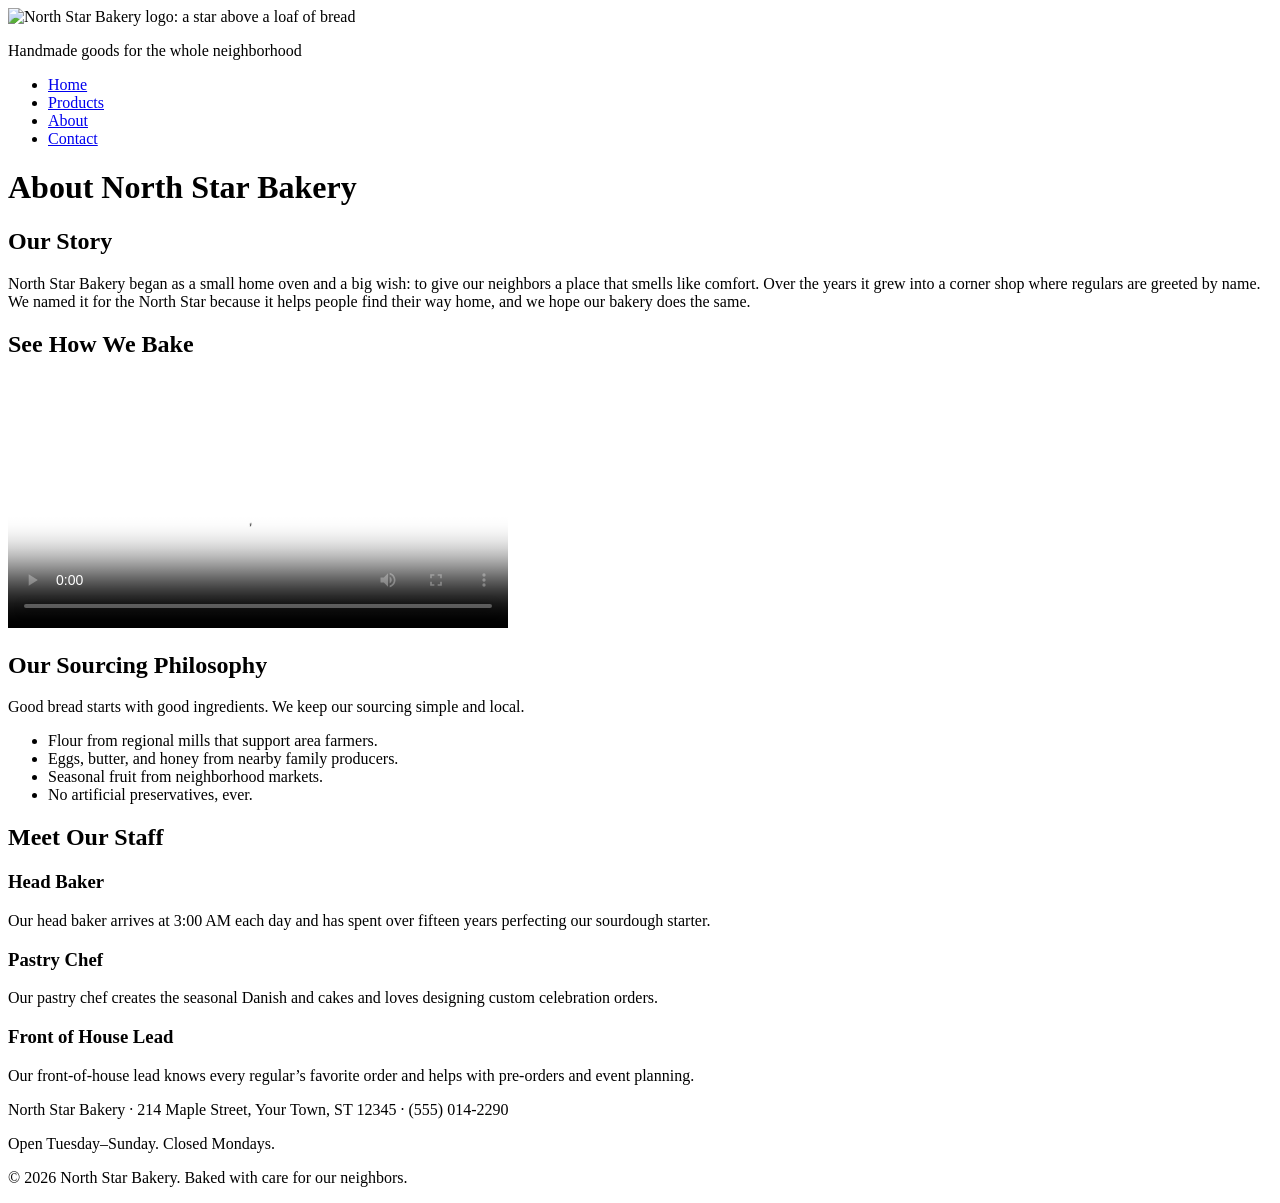
==== about.html @ d352a1f2 "Add files via upload" ====
<!DOCTYPE html>
<html lang="en">
<head>
  <meta charset="UTF-8">
  <meta name="viewport" content="width=device-width, initial-scale=1.0">
  <meta name="description" content="Learn the story, sourcing philosophy, and team behind North Star Bakery.">
  <title>North Star Bakery | About</title>
</head>
<body>
  <header>
    <img src="images/bakery-logo.png" alt="North Star Bakery logo: a star above a loaf of bread" width="120">
    <p>Handmade goods for the whole neighborhood</p>
    <nav aria-label="Main navigation">
      <ul>
        <li><a href="index.html">Home</a></li>
        <li><a href="products.html">Products</a></li>
        <li><a href="about.html" aria-current="page">About</a></li>
        <li><a href="contact.html">Contact</a></li>
      </ul>
    </nav>
  </header>

  <main>
    <h1>About North Star Bakery</h1>

    <section>
      <h2>Our Story</h2>
      <p>North Star Bakery began as a small home oven and a big wish: to give our neighbors a place that smells like comfort. Over the years it grew into a corner shop where regulars are greeted by name. We named it for the North Star because it helps people find their way home, and we hope our bakery does the same.</p>
    </section>

    <section>
      <h2>See How We Bake</h2>
      <video controls width="500" poster="images/bakery-storefront.jpg">
        <source src="media/bakery-behind-scenes.mp4" type="video/mp4">
        Your browser does not support the video element. In this short behind-the-scenes video, our bakers shape dough and load the ovens before sunrise.
      </video>
    </section>

    <section>
      <h2>Our Sourcing Philosophy</h2>
      <p>Good bread starts with good ingredients. We keep our sourcing simple and local.</p>
      <ul>
        <li>Flour from regional mills that support area farmers.</li>
        <li>Eggs, butter, and honey from nearby family producers.</li>
        <li>Seasonal fruit from neighborhood markets.</li>
        <li>No artificial preservatives, ever.</li>
      </ul>
    </section>

    <section>
      <h2>Meet Our Staff</h2>
      <h3>Head Baker</h3>
      <p>Our head baker arrives at 3:00 AM each day and has spent over fifteen years perfecting our sourdough starter.</p>
      <h3>Pastry Chef</h3>
      <p>Our pastry chef creates the seasonal Danish and cakes and loves designing custom celebration orders.</p>
      <h3>Front of House Lead</h3>
      <p>Our front-of-house lead knows every regular&rsquo;s favorite order and helps with pre-orders and event planning.</p>
    </section>
  </main>

  <footer>
    <p>North Star Bakery &middot; 214 Maple Street, Your Town, ST 12345 &middot; (555) 014-2290</p>
    <p>Open Tuesday&ndash;Sunday. Closed Mondays.</p>
    <p>&copy; 2026 North Star Bakery. Baked with care for our neighbors.</p>
  </footer>
</body>
</html>
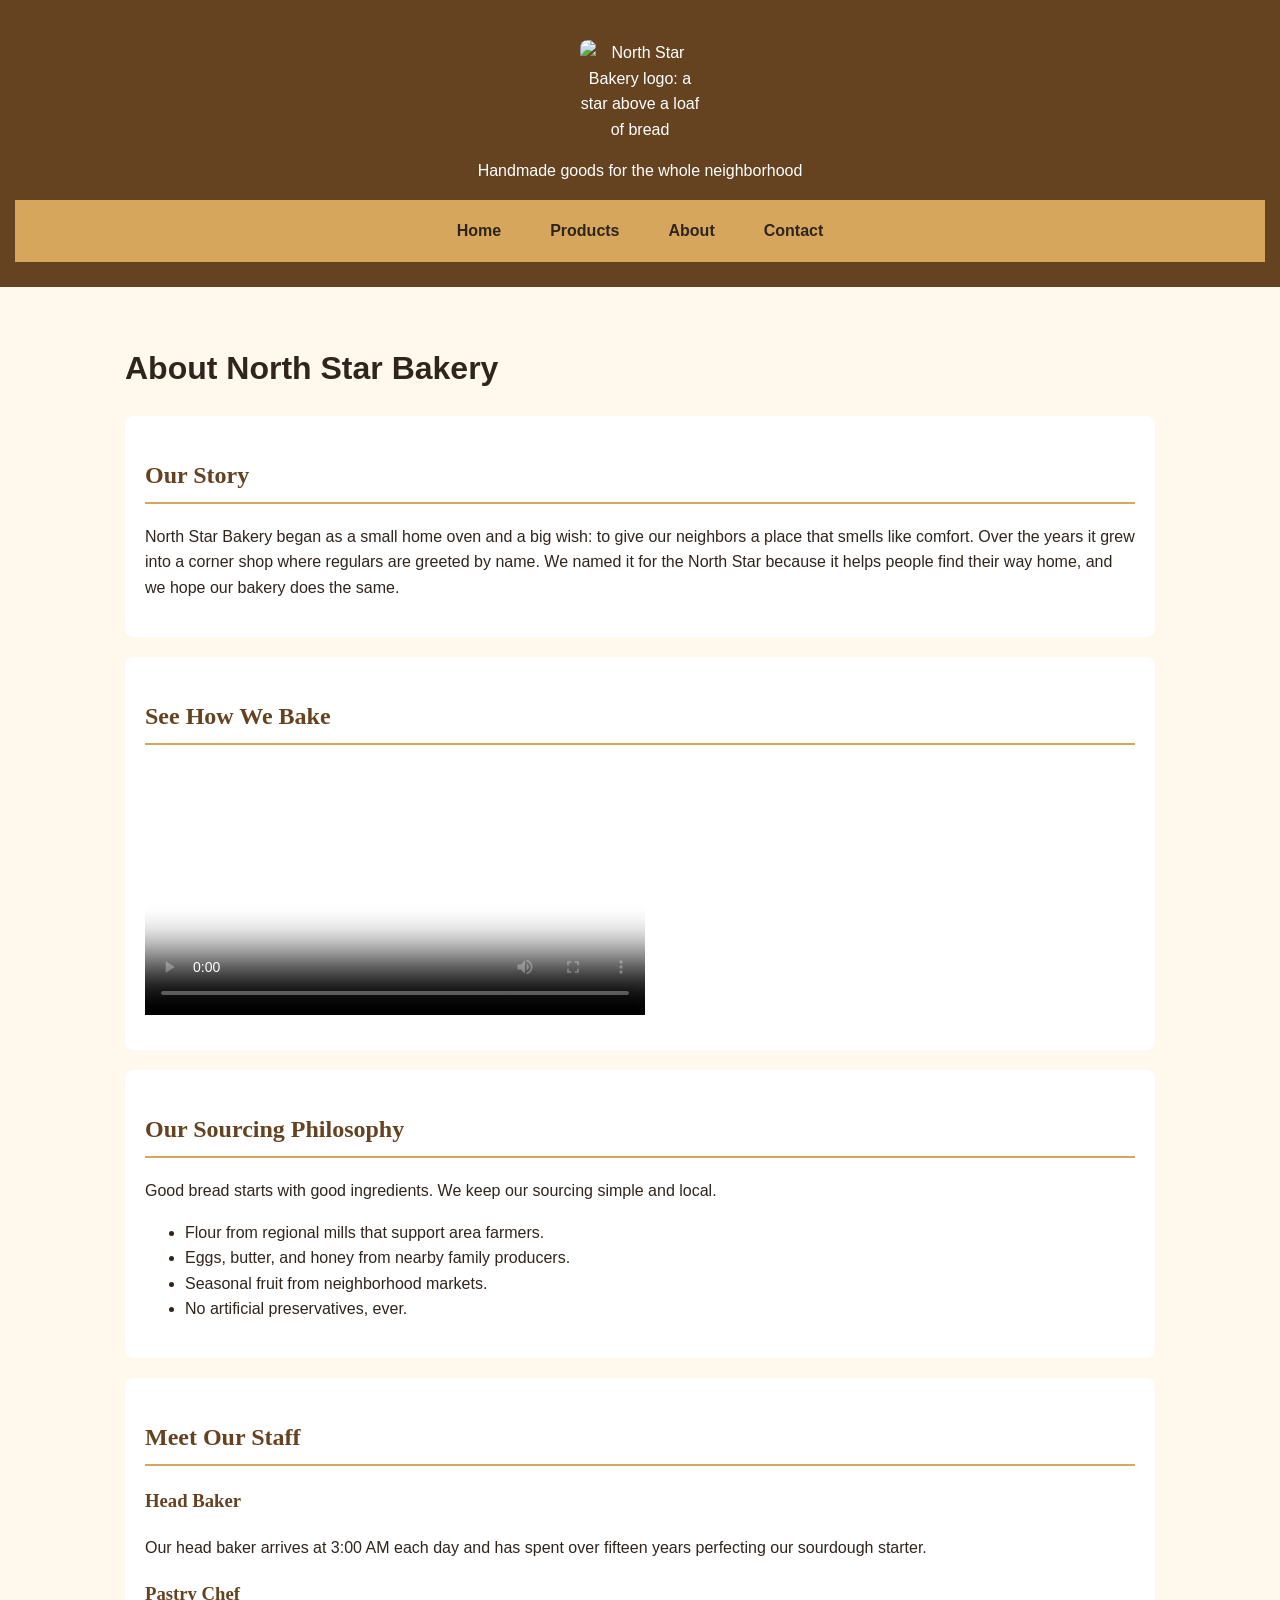
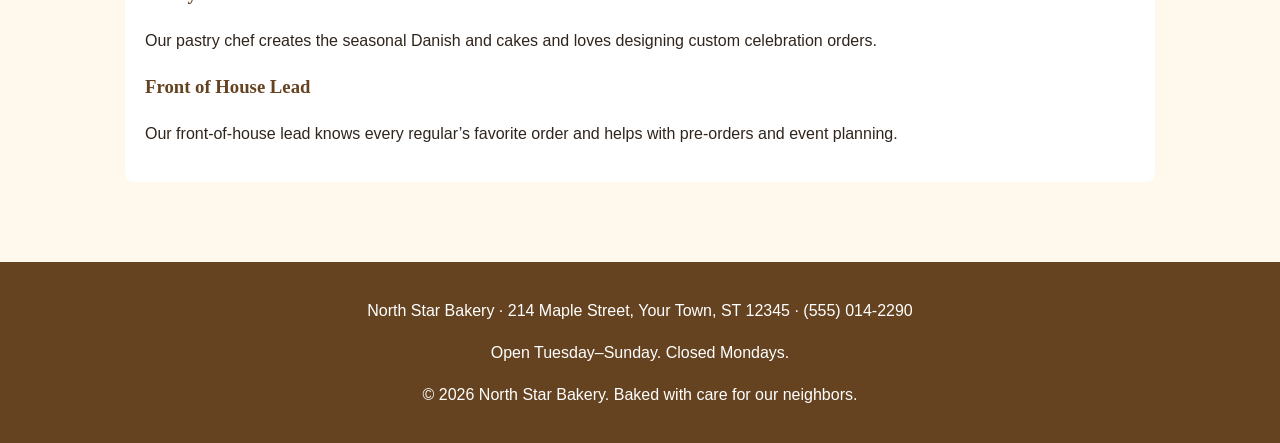
==== commit 23b3826d: "Update about.html" ====
--- a/about.html
+++ b/about.html
@@ -5,6 +5,7 @@
   <meta name="viewport" content="width=device-width, initial-scale=1.0">
   <meta name="description" content="Learn the story, sourcing philosophy, and team behind North Star Bakery.">
   <title>North Star Bakery | About</title>
+  <link rel="stylesheet" href="styles.css">
 </head>
 <body>
   <header>
--- a/styles.css
+++ b/styles.css
@@ -0,0 +1,220 @@
+
+/* North Star Bakery Visual Design System */
+
+/* Main website colors and fonts */
+:root {
+    --cream: #fff8ed;
+    --brown: #654321;
+    --gold: #d6a65c;
+    --dark: #30251d;
+    
+    --heading-font: Georgia, serif;
+    --body-font: Arial, sans-serif;
+}
+
+/* General page styles */
+* {
+    box-sizing: border-box;
+}
+
+body {
+    margin: 0;
+    padding: 0;
+    background-color: var(--cream);
+    color: var(--dark);
+    font-family: var(--body-font);
+    font-size: 16px;
+    line-height: 1.6;
+}
+
+/* Header */
+header {
+    background-color: var(--brown);
+    color: white;
+    text-align: center;
+    padding: 25px 15px;
+}
+
+header h1 {
+    font-family: var(--heading-font);
+    margin: 0;
+    font-size: 2rem;
+}
+
+/* Navigation */
+nav {
+    background-color: var(--gold);
+    padding: 10px;
+}
+
+nav ul {
+    display: flex;
+    flex-direction: column;
+    align-items: center;
+    gap: 10px;
+    list-style: none;
+    margin: 0;
+    padding: 0;
+}
+
+nav a {
+    color: var(--dark);
+    text-decoration: none;
+    font-weight: bold;
+    padding: 8px 12px;
+    display: block;
+}
+
+nav a:hover,
+nav a:focus {
+    background-color: var(--brown);
+    color: white;
+    border-radius: 5px;
+}
+
+/* Main content */
+main {
+    width: 100%;
+    max-width: 1100px;
+    margin: 0 auto;
+    padding: 20px;
+}
+
+section {
+    background-color: white;
+    margin-bottom: 20px;
+    padding: 20px;
+    border-radius: 8px;
+}
+
+h2,
+h3 {
+    color: var(--brown);
+    font-family: var(--heading-font);
+}
+
+h2 {
+    border-bottom: 2px solid var(--gold);
+    padding-bottom: 8px;
+}
+
+/* Images and gallery */
+img {
+    display: block;
+    max-width: 100%;
+    height: auto;
+    margin: 15px auto;
+    border-radius: 8px;
+}
+
+figure {
+    margin: 20px 0;
+    text-align: center;
+}
+
+figcaption {
+    color: var(--brown);
+    font-style: italic;
+    padding: 8px;
+}
+
+/* Audio and video */
+audio,
+video {
+    display: block;
+    max-width: 100%;
+    margin: 15px 0;
+}
+
+/* Forms */
+form {
+    max-width: 650px;
+    margin: 0 auto;
+}
+
+fieldset {
+    border: 2px solid var(--gold);
+    border-radius: 8px;
+    padding: 20px;
+    margin-bottom: 20px;
+}
+
+legend {
+    color: var(--brown);
+    font-weight: bold;
+    padding: 0 8px;
+}
+
+label {
+    display: block;
+    margin-top: 12px;
+    font-weight: bold;
+}
+
+input,
+select,
+textarea {
+    width: 100%;
+    padding: 10px;
+    margin-top: 5px;
+    border: 1px solid #999;
+    border-radius: 5px;
+    font: inherit;
+}
+
+button,
+input[type="submit"] {
+    background-color: var(--brown);
+    color: white;
+    border: none;
+    padding: 12px 20px;
+    margin-top: 15px;
+    border-radius: 5px;
+    cursor: pointer;
+    font-weight: bold;
+}
+
+button:hover,
+input[type="submit"]:hover {
+    background-color: var(--gold);
+    color: var(--dark);
+}
+
+/* Footer */
+footer {
+    background-color: var(--brown);
+    color: white;
+    text-align: center;
+    padding: 20px;
+    margin-top: 25px;
+}
+
+/* Responsive layout for tablets and larger screens */
+@media (min-width: 700px) {
+    header h1 {
+        font-size: 2.7rem;
+    }
+
+    nav ul {
+        flex-direction: row;
+        justify-content: center;
+        gap: 25px;
+    }
+
+    main {
+        padding: 35px;
+    }
+
+    /* Arrange gallery figures side by side */
+    .gallery {
+        display: flex;
+        flex-wrap: wrap;
+        justify-content: center;
+        gap: 20px;
+    }
+
+    .gallery figure {
+        flex: 1 1 250px;
+        max-width: 320px;
+    }
+}
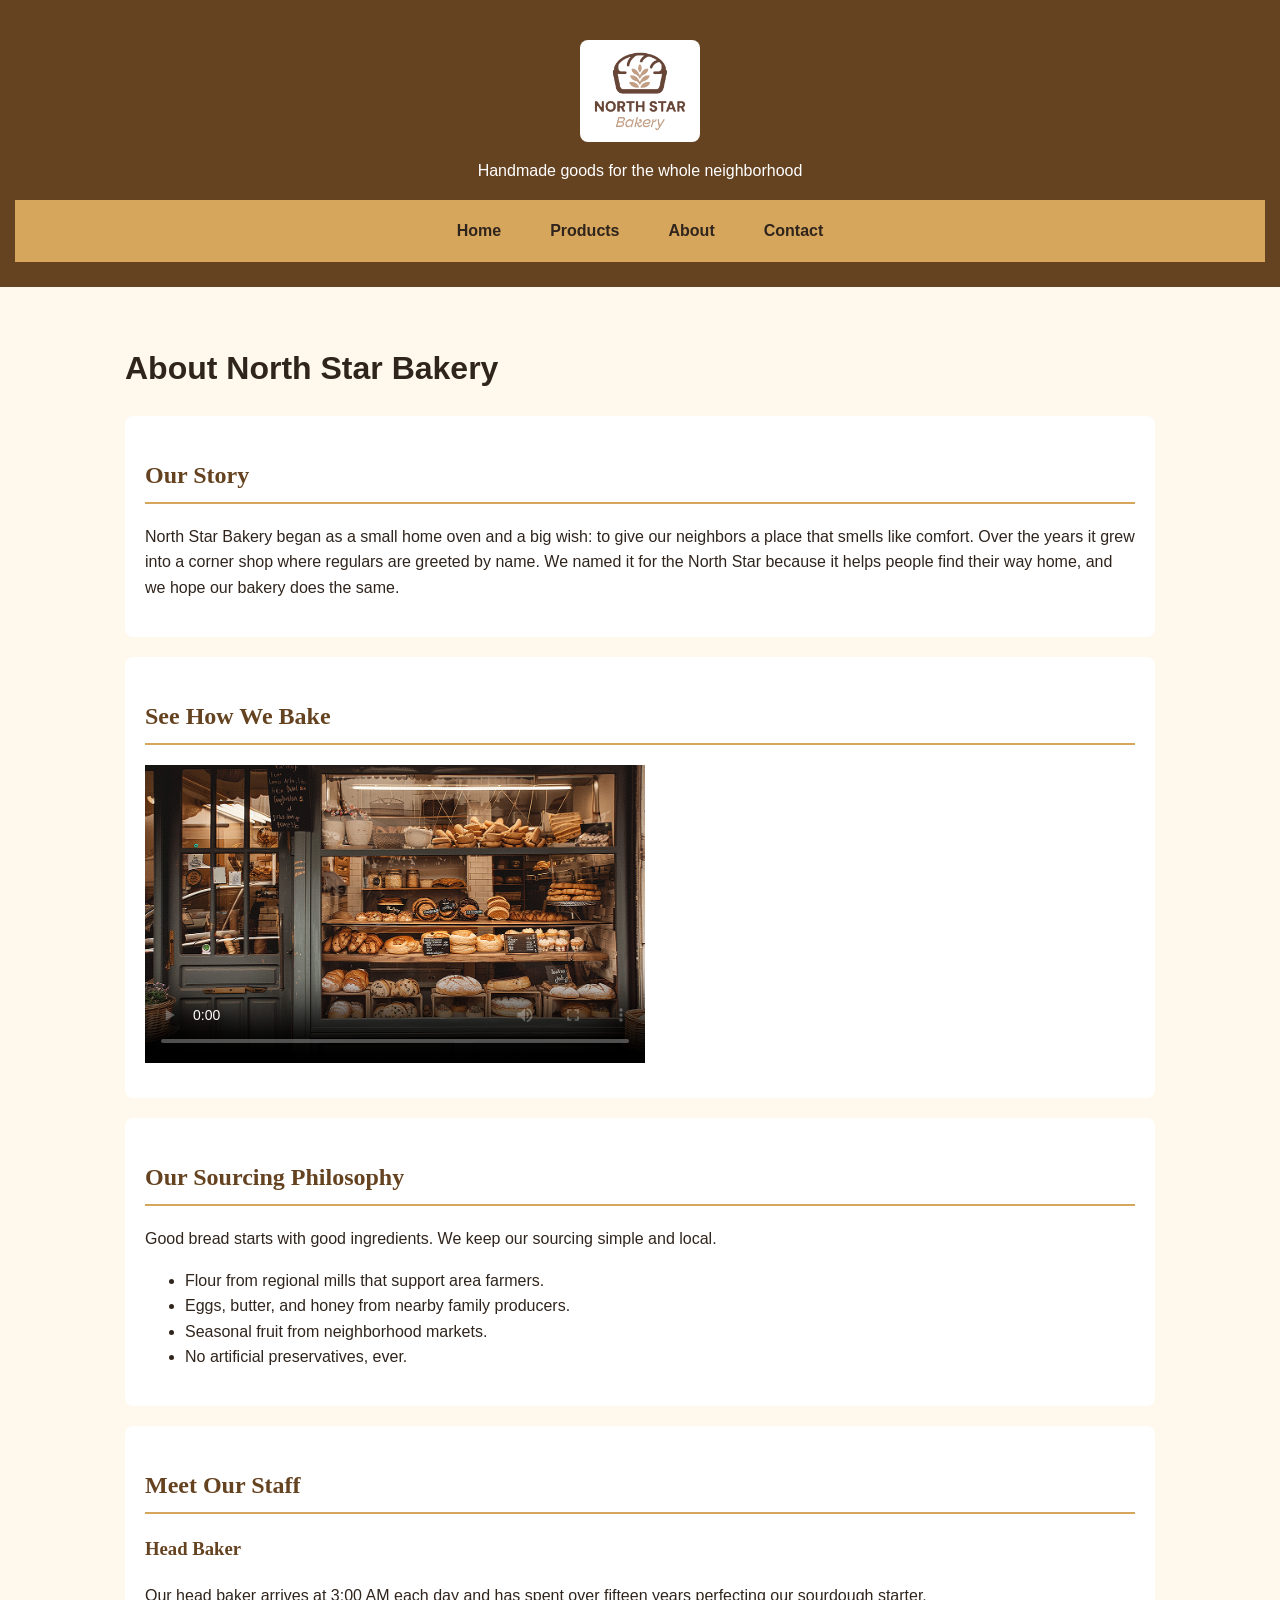
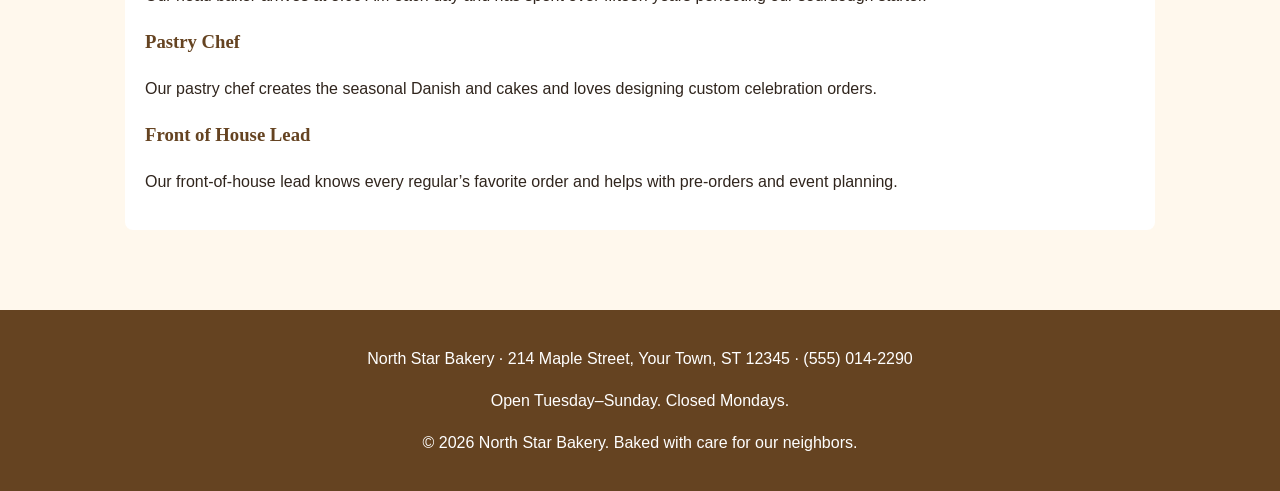
==== commit 09e62799: "Add picture to the pages" ====
--- a/about.html
+++ b/about.html
@@ -9,7 +9,7 @@
 </head>
 <body>
   <header>
-    <img src="images/bakery-logo.png" alt="North Star Bakery logo: a star above a loaf of bread" width="120">
+    <img src="Images/bakery-logo_c.png" alt="North Star Bakery logo: a star above a loaf of bread" width="120">
     <p>Handmade goods for the whole neighborhood</p>
     <nav aria-label="Main navigation">
       <ul>
@@ -31,8 +31,8 @@
 
     <section>
       <h2>See How We Bake</h2>
-      <video controls width="500" poster="images/bakery-storefront.jpg">
-        <source src="media/bakery-behind-scenes.mp4" type="video/mp4">
+      <video controls width="500" poster="Images/bakery-storefront_c.png">
+        <source src="media/bakery-welcome_c.mp3" type="video/mp4">
         Your browser does not support the video element. In this short behind-the-scenes video, our bakers shape dough and load the ovens before sunrise.
       </video>
     </section>
